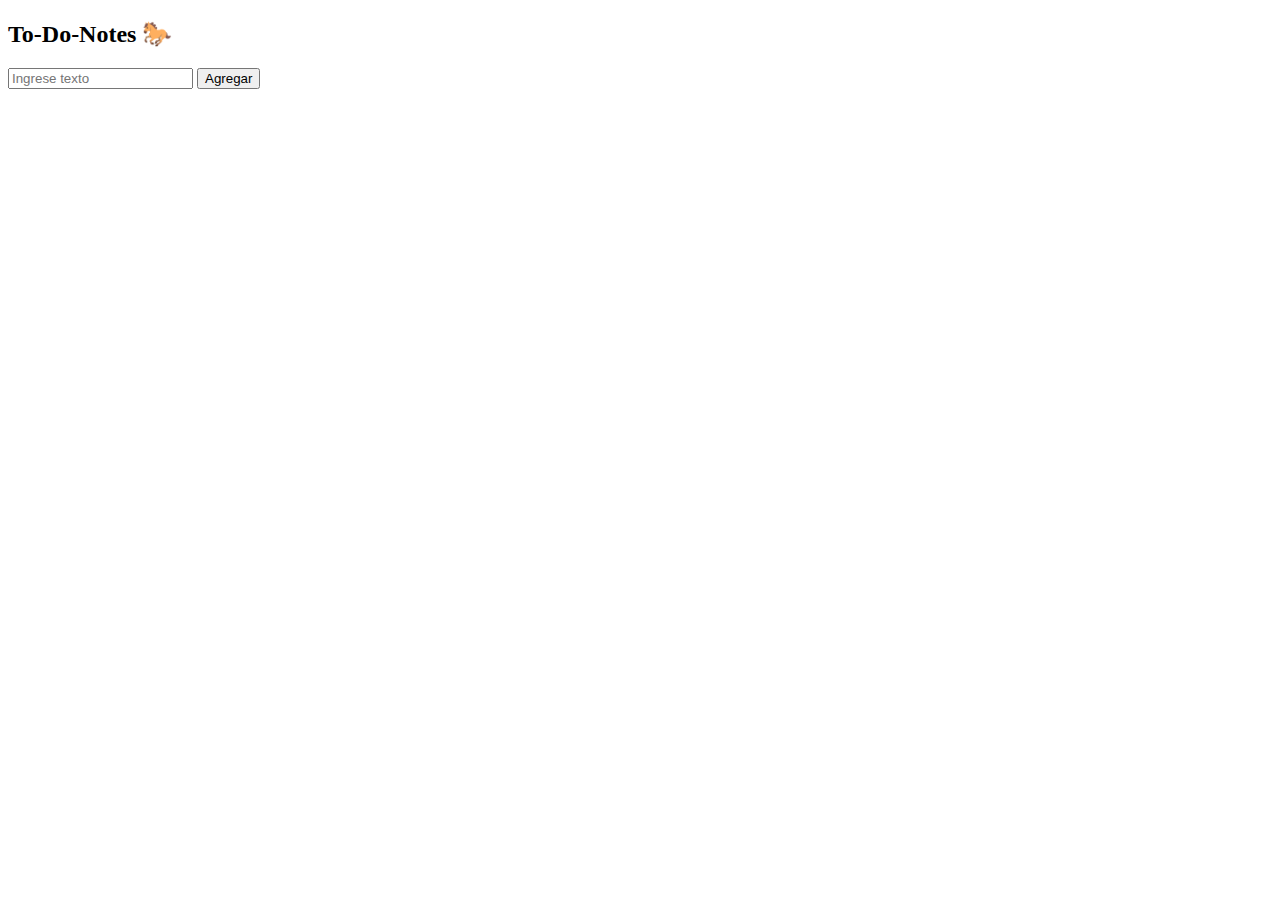
==== index.html @ 74ec7123 "Create index.html" ====
<!DOCTYPE html>
<html>
<!-- Pequeña aplicación web guiada por "Great Stack" (youtube), con añadido de un par de funcionalidades -->
    <head>
        <meta charset="UTF-8">
        <title>To-Do-Notes App 🐴</title>
        <link rel="stylesheet" href="estilos.css">
    </head>
    <body> 
        <div class="container">
            <div class="to-do-app">
                <h2>To-Do-Notes 🐎</h2><!--icon png-->
                <div class="row">
                    <input type="text" id="input-box" placeholder="Ingrese texto">
                    <button onclick="agregarItem()">Agregar</button>
                </div>
                <ul id="list-container">
                   <!--Listado de ítems aquí-->
                </ul>
            </div>
        </div>
        <script src="to-do-notes.js"></script>
    </body>
</html>
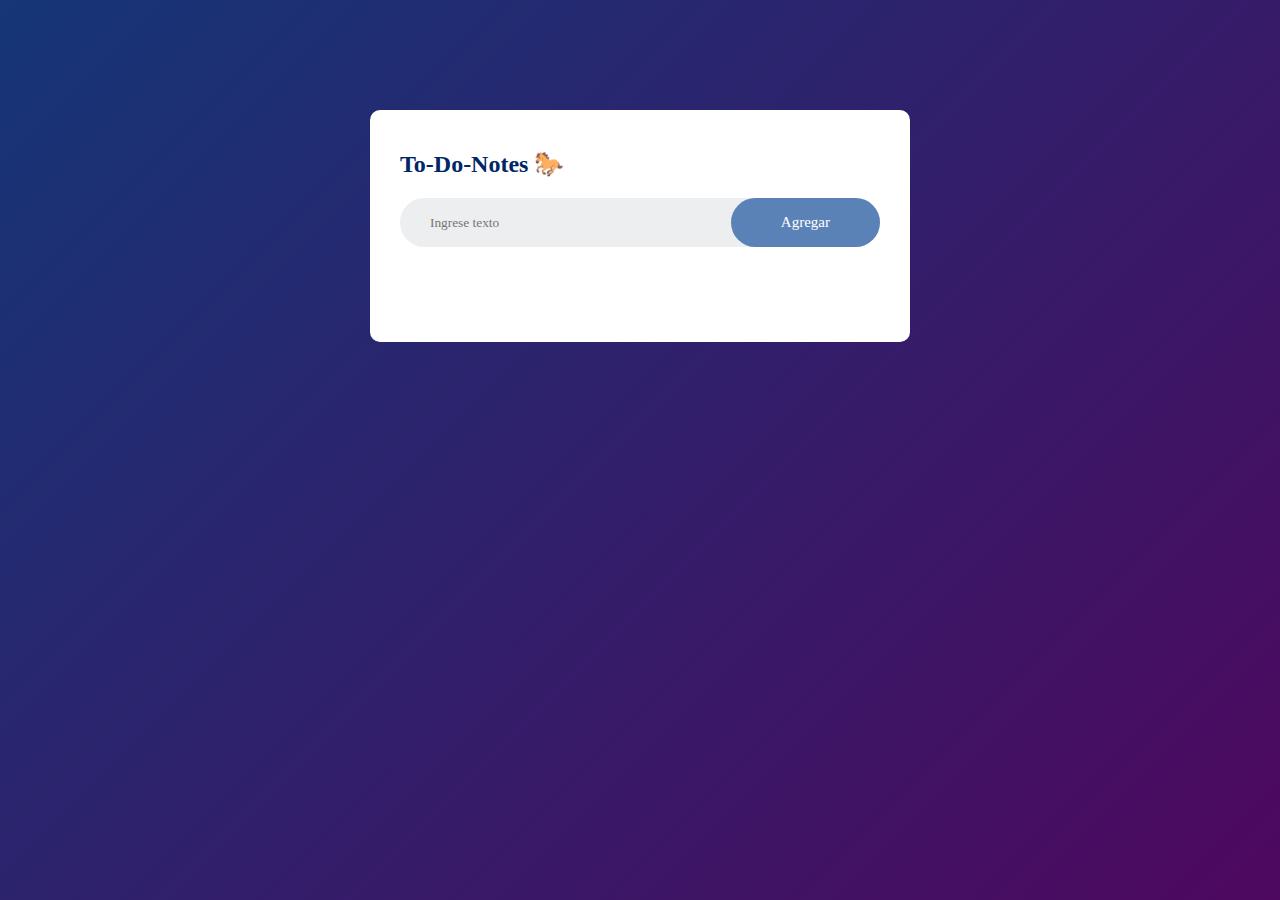
==== commit 45315db8: "Update index.html" ====
--- a/index.html
+++ b/index.html
@@ -19,6 +19,7 @@
                 </ul>
             </div>
         </div>
+        <a href="pipepong/pipepong.html"></a>
         <script src="to-do-notes.js"></script>
     </body>
 </html>
--- a/estilos.css
+++ b/estilos.css
@@ -0,0 +1,99 @@
+*{
+    margin: 0;
+    padding: 0;
+    font-family: tahoma;
+    box-sizing: border-box;
+}
+.container{
+    width: 100%;
+    min-height: 100vh;
+    background: linear-gradient(135deg, #153677, #4e085f);
+    padding: 10px;
+}
+.to-do-app{
+    width: 100%;
+    max-width: 540px;
+    background: #fff;
+    margin: 100px auto 20px;
+    padding: 40px 30px 70px;
+    border-radius: 10px;
+}
+.to-do-app h2{
+    color: #002765;
+    display: flex;
+    align-items: center;
+    margin-bottom: 20px;
+}
+.to-do-app img{
+    width: 30px;
+    margin-left: 10px;
+}
+.row{
+    display: flex;
+    align-items: center;
+    justify-content: space-between;
+    background: #edeef0;
+    border-radius: 30px;
+    padding-left: 20px;
+    margin-bottom: 25px;
+}
+input{
+    flex: 1;
+    border: none;
+    outline: none;
+    background: transparent;
+    padding: 10px;
+}
+button{
+    border: none;
+    outline: none;
+    padding: 16px 50px;
+    background: #5b82b6;
+    color: #fff;
+    font-size: 15px;
+    cursor: pointer;
+    border-radius: 40px;
+}
+ul li{
+    margin-left: 25px;
+    list-style-type: '⭕';
+    font-size: 17px;
+    padding: 12px 8px 12px 12px;
+    user-select: none;
+    cursor: pointer;
+    position: relative;
+}
+ul li::before {
+    content: '';
+    position: absolute;
+    height: 28px;
+    width: 28px;
+    border-radius: 50%;
+    background-size: cover;
+    background-position: center;
+    top: 12px;
+    left: 8px;
+}
+ul li.checked{
+    color: #555;
+    text-decoration: line-through;
+    list-style-type: '✅';
+}
+ul li.checked::before{
+    list-style-type: '🐎';
+}
+ul li span{
+    position: absolute;
+    right: 0;
+    top: 4px;
+    width: 40px;
+    height: 40px;
+    font-size: 22px;
+    color: #555;
+    line-height: 40px;
+    text-align: center;
+    border-radius: 50%;
+}
+ul li span:hover{
+    background: #edeef0;
+}
